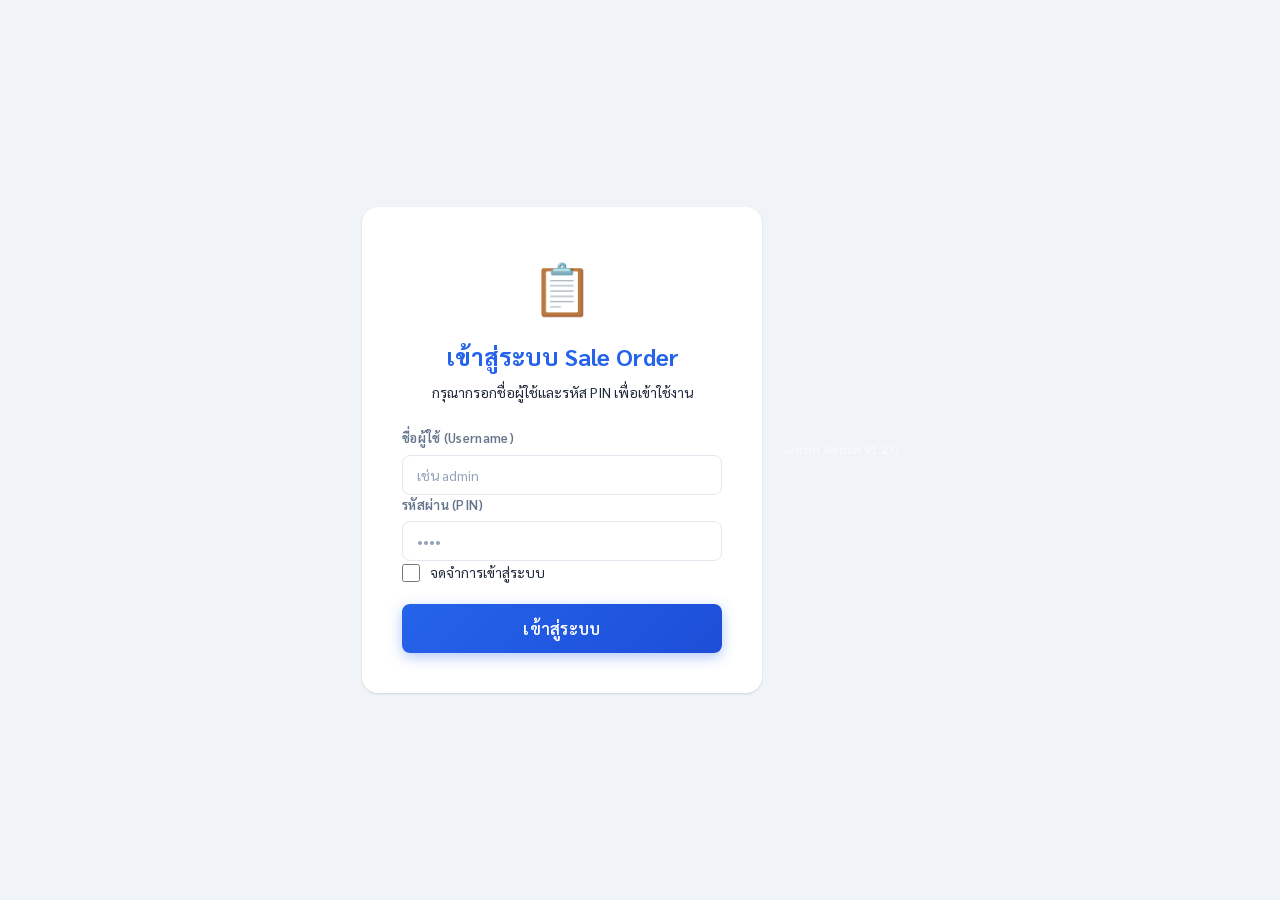
==== history.html @ bbda05db "update new version Signed-off-by: ntu6008111004 <69392918+ntu6008111004@users.noreply.github.com>" ====
<!DOCTYPE html>
<html lang="th">
<head>
  <meta charset="UTF-8">
  <meta name="viewport" content="width=device-width, initial-scale=1">
  <title>ระบบออกใบสั่งขาย - ประวัติการขาย</title>
  <link rel="stylesheet" href="./css/style.css">
  <style>
    .nav-bar { display:flex; gap:8px; padding:12px 24px; background:#f1f5f9; border-bottom:1px solid #e2e8f0; flex-wrap:wrap; }
    .nav-bar a { padding:8px 16px; border-radius:8px; text-decoration:none; font-weight:600; font-size:13px; color:#64748b; transition:all .2s; cursor:pointer; }
    .nav-bar a:hover { background:#dbeafe; color:#2563eb; }
    .nav-bar a.active { background:#2563eb; color:#fff; }
    
    .data-table { width:100%; border-collapse:separate; border-spacing:0; font-size:13px; }
    .data-table thead th { background:linear-gradient(135deg,#2563eb,#1d4ed8); color:#fff; padding:12px; text-align:left; font-weight:600; font-size:12px; position:sticky; top:0; }
    .data-table thead th:first-child { border-radius:8px 0 0 0; }
    .data-table thead th:last-child { border-radius:0 8px 0 0; }
    .data-table tbody td { padding:10px 12px; border-bottom:1px solid #e2e8f0; vertical-align:middle; }
    .data-table tbody tr:hover { background:#f8fafc; }
    
    .btn-print { padding:6px 12px; border:1.5px solid #10b981; background:#ecfdf5; color:#10b981; border-radius:6px; cursor:pointer; font-size:12px; font-weight:600; transition:all .2s; font-family:'Sarabun',sans-serif; }
    .btn-print:hover { background:#10b981; color:#fff; }
    
    .search-box { margin-bottom: 20px; position: relative; }
    .search-box input { width: 100%; padding: 12px 16px; border: 2px solid #e2e8f0; border-radius: 12px; font-size: 14px; outline: none; transition: all .2s; }
    .search-box input:focus { border-color: #3b82f6; box-shadow: 0 0 0 4px rgba(59,130,246,0.1); }

    .status-badge { padding: 4px 8px; border-radius: 6px; font-size: 11px; font-weight: 700; text-transform: uppercase; }
    .status-pending { background: #fef08a; color: #854d0e; }
    .status-approved { background: #dcfce7; color: #15803d; }
    .status-rejected { background: #fee2e2; color: #b91c1c; }

    /* Modal styles */
    .modal-backdrop { display: none; position: fixed; top: 0; left: 0; right: 0; bottom: 0; background: rgba(0,0,0,0.5); z-index: 9999; justify-content: center; align-items: center; padding: 20px; }
    .modal-backdrop.show { display: flex; }
    .modal-custom { background: white; border-radius: 12px; width: 100%; max-width: 900px; height: 90vh; display: flex; flex-direction: column; overflow: hidden; box-shadow: 0 10px 30px rgba(0,0,0,0.2); }
    .modal-header { padding: 16px 24px; border-bottom: 1px solid #e2e8f0; display: flex; justify-content: space-between; align-items: center; background: #f8fafc; }
    .modal-title { font-size: 16px; font-weight: 700; color: #1e293b; }
    .btn-close { background: none; border: none; font-size: 20px; cursor: pointer; color: #64748b; }
    .modal-body { flex: 1; padding: 0; overflow: hidden; }
    .modal-body iframe { width: 100%; height: 100%; border: none; }
    .modal-footer { padding: 16px 24px; border-top: 1px solid #e2e8f0; display: flex; justify-content: flex-end; gap: 12px; background: #f8fafc; }
    
    .btn-approve { background: linear-gradient(135deg, #10b981, #059669); color: white; border: none; padding: 10px 20px; border-radius: 8px; font-weight: 600; cursor: pointer; font-family: 'Sarabun', sans-serif;}
    .btn-reject { background: linear-gradient(135deg, #ef4444, #dc2626); color: white; border: none; padding: 10px 20px; border-radius: 8px; font-weight: 600; cursor: pointer; font-family: 'Sarabun', sans-serif;}
    .btn-primary { background: linear-gradient(135deg, #3b82f6, #2563eb); color: white; border: none; padding: 10px 20px; border-radius: 8px; font-weight: 600; cursor: pointer; font-family: 'Sarabun', sans-serif;}

    @media (max-width:768px) {
      .data-table { font-size:12px; }
      .data-table thead th, .data-table tbody td { padding:8px 6px; }
      .table-wrapper { overflow-x:auto; margin:0 -16px; padding:0 16px; }
    }
  </style>
</head>
<body>

<div class="loading-overlay" id="loadingOverlay">
  <div class="loading-box">
    <div class="loading-dots"><div class="dot"></div><div class="dot"></div><div class="dot"></div><div class="dot"></div></div>
    <div class="loading-text" id="loadingText">กำลังโหลดข้อมูล...</div>
  </div>
</div>

<!-- Confirm Action Modal (Modern) -->
<div class="modal-backdrop" id="confirmModal">
  <div class="modal-custom" style="max-width: 400px; height: auto; text-align: center; border-radius: 20px; padding: 30px; margin: auto;">
    <div style="font-size: 60px; margin-bottom: 20px;" id="confirmIcon">❓</div>
    <h3 id="confirmTitle" style="color:var(--text); font-size:20px; margin-bottom: 12px; font-weight: 700;">ยืนยันการทำรายการ</h3>
    <p id="confirmMsg" style="color:var(--text-light); margin-bottom: 24px; line-height: 1.6; font-size: 15px;"></p>
    <div style="display: flex; gap: 12px; width: 100%;">
      <button class="btn-reject" id="confirmBtnNo" style="flex: 1; padding: 12px; border-radius: 12px; margin: 0;">ยกเลิก</button>
      <button class="btn-approve" id="confirmBtnYes" style="flex: 1; padding: 12px; border-radius: 12px; margin: 0;">ตกลง</button>
    </div>
  </div>
</div>

<div class="modal-backdrop" id="previewModal" onclick="if(event.target===this) closePreview()">
  <div class="modal-custom">
    <div class="modal-header">
      <div class="modal-title" id="previewTitle">ตรวจสอบใบสั่งขาย</div>
      <button class="btn-close" onclick="closePreview()">✕</button>
    </div>
    <div class="modal-body" style="position: relative;">
      <div id="previewLoader" style="position: absolute; top: 0; left: 0; right: 0; bottom: 0; background: rgba(255,255,255,0.8); display: flex; flex-direction: column; align-items: center; justify-content: center; z-index: 10;">
        <div class="loading-dots" style="margin-bottom: 10px;"><div class="dot" style="background:var(--primary)"></div><div class="dot" style="background:var(--primary)"></div><div class="dot" style="background:var(--primary)"></div></div>
        <div style="color: var(--primary); font-weight: 600; font-size: 14px;">กำลังโหลดข้อมูลเอกสาร...</div>
      </div>
      <iframe id="previewFrame" src="" onload="document.getElementById('previewLoader').style.display='none'"></iframe>
    </div>
    <div class="modal-footer" id="previewFooter">
      <!-- dynamic buttons -->
    </div>
  </div>
</div>

<header class="app-header">
  <div class="logo">📑</div>
  <div>
    <h1>ประวัติการขาย (SO History)</h1>
    <p>ดูประวัติ ค้นหา และพิมพ์ใบสั่งขายย้อนหลัง</p>
  </div>
</header>

<nav class="nav-bar">
  <a onclick="goPage('index')">📋 สร้าง Sale Order</a>
  <a class="active">📑 ประวัติการขาย</a>
  <a onclick="goPage('salesperson')">👥 พนักงานขาย</a>
  <a onclick="goPage('product')">📦 สินค้า</a>
</nav>

<div class="container">
  <div class="card">
    <div class="card-header">
      <div class="icon green">🔍</div>
      <h2>รายการใบสั่งขายทั้งหมด</h2>
    </div>
    <div class="card-body">
      <div class="search-box">
        <input type="text" id="searchInput" placeholder="ค้นหาด้วยเลขที่ SO หรือ ชื่อลูกค้า..." oninput="filterOrders()">
      </div>

      <div class="table-wrapper">
        <table class="data-table">
          <thead>
            <tr>
              <th>วันที่</th>
              <th>เลขที่ SO</th>
              <th>ชื่อลูกค้า</th>
              <th>พนักงานขาย</th>
              <th style="text-align:right;">ยอดรวมสุทธิ</th>
              <th style="text-align:center;">สถานะ</th>
              <th style="text-align:center;">จัดการ</th>
            </tr>
          </thead>
          <tbody id="orderTableBody">
            <!-- Dynamic -->
          </tbody>
        </table>
      </div>

      <div id="pagination" class="pagination"></div>
    </div>
  </div>
</div>

<!-- Preview Modal -->
<div class="modal-backdrop" id="previewModal">
  <!-- existing modal content remains exactly where it is further down, assuming it's below. Ah wait, let's just add the Proof Modal here -->
</div>

<!-- Proof View Modal -->
<div class="modal-backdrop" id="proofModal" onclick="if(event.target===this) closeProof()">
  <div class="modal preview-modal" style="max-width: 600px;">
    <div class="modal-header">
      <h3 id="proofTitle" style="color:var(--text); font-size:18px;">หลักฐานการโอนเงิน (สลิป)</h3>
      <button class="btn-close-modal" onclick="closeProof()">✕</button>
    </div>
    <div class="modal-body" style="text-align: center; padding: 20px; overflow-y: auto; max-height: 70vh;">
      <img id="proofImage" src="" alt="Deposit Proof" style="max-width: 100%; max-height: 65vh; object-fit: contain; border-radius: 8px; box-shadow: 0 4px 12px rgba(0,0,0,0.1);">
    </div>
    </div>
  </div>
</div>
<script src="./js/api.js"></script>
<script>
  let allOrders = [];
  let currentPage = 1;
  const itemsPerPage = 10;
  document.addEventListener('DOMContentLoaded', () => {
    Auth.checkAuth();
    loadOrders();
    
    window.addEventListener('so_orders_updated', (e) => {
       const newOrders = e.detail || [];
       if (JSON.stringify(newOrders) !== JSON.stringify(allOrders)) {
          allOrders = newOrders;
          renderTable();
       }
    });
  });
  function formatDate(val) {
    if (!val) return '-';
    if (typeof val === 'string' && val.indexOf('T') !== -1 && val.indexOf('Z') !== -1) {
      try {
        const d = new Date(val);
        const dd = ("0" + d.getDate()).slice(-2);
        const mm = ("0" + (d.getMonth() + 1)).slice(-2);
        const fullYear = d.getFullYear();
        const beYear = fullYear < 2400 ? fullYear + 543 : fullYear;
        return `${dd}/${mm}/${beYear}`;
      } catch(e) { return val; }
    }
    return val;
  }

  async function loadOrders() {
    showLoading();
    try {
      const result = await API.getSaleOrders();
      if (result.success) {
        allOrders = result.data || [];
        renderTable();
        
        // Menu visibility is now handled globally in Auth.checkAuth()
      }
    } catch (e) {
      console.error(e);
    } finally {
      hideLoading();
    }
  }

  function renderTable() {
    const input = document.getElementById('searchInput').value.toLowerCase();
    const filtered = allOrders.filter(o => 
      o.SO_Number.toLowerCase().includes(input) || 
      (o.Customer_Name || '').toLowerCase().includes(input)
    );

    const totalPages = Math.ceil(filtered.length / itemsPerPage);
    const start = (currentPage - 1) * itemsPerPage;
    const end = start + itemsPerPage;
    const paginated = filtered.slice(start, end);

    const tbody = document.getElementById('orderTableBody');
    tbody.innerHTML = '';

    if (paginated.length === 0) {
      tbody.innerHTML = '<tr><td colspan="7" style="text-align:center; padding:40px; color:#64748b;">ไม่พบข้อมูลการขาย</td></tr>';
      return;
    }

    const currentUser = Auth.getCurrentUser();
    const isManager = currentUser && currentUser.role === 'Manager';
    const isAdmin = currentUser && currentUser.role === 'Admin';

    paginated.forEach(o => {
      const status = o.Status || 'Pending';
      let statusClass = 'status-pending';
      let statusText = 'รออนุมัติ';
      
      if(status === 'Approved') { statusClass = 'status-approved'; statusText = 'อนุมัติแล้ว'; }
      else if(status === 'Rejected') { statusClass = 'status-rejected'; statusText = 'ไม่อนุมัติ'; }

      let actionBtn = '';
      if (status === 'Approved') {
         actionBtn = `<button class="btn-print" onclick="printOrder('${o.SO_Number}')">🖨️ พิมพ์</button>`;
      } else {
         // Show preview for Pending / Rejected
         actionBtn = `<button class="btn-primary" onclick="openPreview('${o.SO_Number}')" style="padding:6px 12px; font-size:12px; background-color: ${status === 'Rejected' ? '#ef4444' : '#0284c7'};">🔍 ดูข้อมูล</button>`;
      }

      let proofBtn = '';
      if (o.Deposit_Proof_Base64) {
         proofBtn = `<button class="btn-secondary" onclick="viewProof('${o.SO_Number}', '${o.Deposit_Proof_Base64}')" style="padding:6px 12px; font-size:12px; margin-top:4px;">🖼️ ดูหลักฐาน</button>`;
      }

      const tr = document.createElement('tr');
      tr.innerHTML = `
        <td>${formatDate(o.SO_Date)}</td>
        <td style="font-weight:700; color:#2563eb;">${o.SO_Number}</td>
        <td>${o.Customer_Name || '-'}</td>
        <td>${o.Sales_Name || o.Sales_ID || '-'}</td>
        <td style="text-align:right; font-weight:700;">${parseFloat(o.Grand_Total || 0).toLocaleString(undefined, {minimumFractionDigits: 2, maximumFractionDigits: 2})}</td>
        <td style="text-align:center;"><span class="status-badge ${statusClass}">${statusText}</span></td>
        <td style="text-align:center; display: flex; flex-direction: column; gap: 4px; align-items: center;">
          ${actionBtn}
          ${proofBtn}
        </td>
      `;
      tbody.appendChild(tr);
    });

    renderPagination(totalPages);
  }

  function renderPagination(totalPages) {
    const container = document.getElementById('pagination');
    container.innerHTML = '';
    if (totalPages <= 1) return;

    for (let i = 1; i <= totalPages; i++) {
        const btn = document.createElement('button');
        btn.textContent = i;
        btn.className = i === currentPage ? 'active' : '';
        btn.onclick = () => { currentPage = i; renderTable(); };
        container.appendChild(btn);
    }
  }

  function filterOrders() {
    currentPage = 1;
    renderTable();
  }

  function printOrder(so) {
    if(typeof fetchAPI !== "undefined") {
      fetchAPI("logAction", { actionName: "พิมพ์เอกสารย้อนหลัง", details: "เลขที่ SO: " + so }).catch(e=>console.log(e));
    }
    window.open('print-template.html?so=' + so, '_blank');
  }

  // --- Manager Preview & Approval Logic ---
  let currentPreviewSO = null;
  
  function openPreview(so) {
    currentPreviewSO = so;
    const order = allOrders.find(o => o.SO_Number === so);
    if (!order) return;
    
    document.getElementById('previewTitle').textContent = `ตรวจสอบใบสั่งขาย: ${so}`;
    
    // Pass a parameter to hide action buttons inside the iframe if not approved
    const status = order.Status || 'Pending';
    const iframeUrl = `print-template.html?so=${so}${status !== 'Approved' ? '&hide_actions=true' : ''}`;
    
    // Show loader and set iframe url
    document.getElementById('previewLoader').style.display = 'flex';
    document.getElementById('previewFrame').src = iframeUrl;
    
    const footer = document.getElementById('previewFooter');
    footer.innerHTML = '';
    
    const currentUser = Auth.getCurrentUser();
    const isAdmin = currentUser && currentUser.role === 'Admin';
    const isManager = currentUser && currentUser.role === 'Manager';
    
    if ((isAdmin || isManager) && status === 'Pending') {
      footer.innerHTML = `
        <button class="btn-reject" onclick="updateOrderStatus('${so}', 'Rejected')">❌ ไม่อนุมัติ</button>
        <button class="btn-approve" onclick="updateOrderStatus('${so}', 'Approved')">✅ อนุมัติ</button>
      `;
    } else {
      footer.innerHTML = `<button class="btn-print" onclick="closePreview()" style="font-size:14px; padding:8px 16px;">ปิดหน้าต่าง</button>`;
    }
    
    document.getElementById('previewModal').classList.add('show');
  }
  
  function closePreview() {
    document.getElementById('previewModal').classList.remove('show');
    document.getElementById('previewFrame').src = '';
    currentPreviewSO = null;
  }
  
  function viewProof(so, base64Data) {
    document.getElementById('proofTitle').textContent = `หลักฐานการโอนเงิน - ${so}`;
    document.getElementById('proofImage').src = base64Data;
    document.getElementById('proofModal').classList.add('show');
  }

  function closeProof() {
    document.getElementById('proofModal').classList.remove('show');
    document.getElementById('proofImage').src = '';
  }
  
  function showConfirm(title, msg, icon, onConfirm) {
    const modal = document.getElementById('confirmModal');
    document.getElementById('confirmTitle').textContent = title;
    document.getElementById('confirmMsg').textContent = msg;
    document.getElementById('confirmIcon').textContent = icon || '❓';
    
    const btnYes = document.getElementById('confirmBtnYes');
    const btnNo = document.getElementById('confirmBtnNo');
    
    const cleanup = () => {
      modal.classList.remove('show');
    };
    
    btnYes.onclick = () => { cleanup(); onConfirm(); };
    btnNo.onclick = cleanup;
    
    modal.classList.add('show');
  }

  async function updateOrderStatus(so, newStatus) {
    const actionText = newStatus === 'Approved' ? 'อนุมัติ' : 'ไม่อนุมัติ';
    const icon = newStatus === 'Approved' ? '✅' : '❌';
    
    // 1. Close preview first as requested
    closePreview();

    // 2. Delay slightly to let the first modal fade out (optional but cleaner)
    setTimeout(() => {
      showConfirm(
        `ยืนยันการ${actionText}`,
        `คุณต้องการ ${actionText} ใบสั่งขาย ${so} ใช่หรือไม่?`,
        icon,
        async () => {
          showLoading(); // Show loading overlay on main page
          try {
            const res = await API.updateSaleOrderStatus(so, newStatus);
            
            if (res.success) {
              const ord = allOrders.find(o => o.SO_Number === so);
              if (ord) ord.Status = newStatus;
              
              renderTable();
              // Show success notification
              Auth.showNotification('สำเร็จ', `ทำรายการ ${actionText} ใบสั่งขาย ${so} เรียบร้อยแล้ว`, '🎉');
            } else {
              Auth.showNotification('เกิดข้อผิดพลาด', res.message || res.error, '❌');
            }
          } catch(e) {
            console.error(e);
            alert('เกิดข้อผิดพลาดในการเชื่อมต่อเครือข่าย');
          } finally {
            hideLoading();
          }
        }
      );
    }, 100);
  }

  function goPage(page) {
    if (page === 'index') window.location.href = 'index.html';
    if (page === 'salesperson') window.location.href = 'master-salesperson.html';
    if (page === 'product') window.location.href = 'master-product.html';
  }

  function showLoading() { document.getElementById('loadingOverlay').classList.add('show'); }
  function hideLoading() { document.getElementById('loadingOverlay').classList.remove('show'); }

</script>
<script src="./js/auth.js"></script>
<footer style="text-align:center; padding: 20px; color: var(--text-muted); font-size: 12px;">
  System Version V1.2.0
</footer>
</body>
</html>
---- css/style.css ----
/* ─── Google Fonts ───────────────────────────── */
@import url("https://fonts.googleapis.com/css2?family=Sarabun:wght@300;400;500;600;700&display=swap");

/* ─── CSS Variables ──────────────────────────── */
:root {
  --primary: #2563eb;
  --primary-light: #3b82f6;
  --primary-dark: #1d4ed8;
  --accent: #f59e0b;
  --success: #10b981;
  --danger: #ef4444;
  --bg: #f0f4f8;
  --surface: #ffffff;
  --surface-hover: #f8fafc;
  --text: #1e293b;
  --text-secondary: #64748b;
  --text-muted: #94a3b8;
  --border: #e2e8f0;
  --border-focus: #93c5fd;
  --shadow: 0 1px 3px rgba(0, 0, 0, 0.08), 0 1px 2px rgba(0, 0, 0, 0.06);
  --shadow-md: 0 4px 6px rgba(0, 0, 0, 0.07), 0 2px 4px rgba(0, 0, 0, 0.06);
  --shadow-lg: 0 10px 25px rgba(0, 0, 0, 0.1);
  --radius: 12px;
  --radius-sm: 8px;
  --transition: 0.2s ease;
}

/* ─── Reset & Base ───────────────────────────── */
*,
*::before,
*::after {
  box-sizing: border-box;
  margin: 0;
  padding: 0;
}
body {
  font-family: "Sarabun", sans-serif;
  background: var(--bg);
  color: var(--text);
  line-height: 1.6;
  min-height: 100vh;
}

/* ─── App Header ─────────────────────────────── */
.app-header {
  background: linear-gradient(
    135deg,
    var(--primary) 0%,
    var(--primary-dark) 100%
  );
  color: white;
  padding: 20px 32px;
  display: flex;
  align-items: center;
  gap: 16px;
  box-shadow: var(--shadow-md);
  position: sticky;
  top: 0;
  z-index: 100;
}
.app-header .logo {
  width: 48px;
  height: 48px;
  background: rgba(255, 255, 255, 0.15);
  border-radius: var(--radius-sm);
  display: flex;
  align-items: center;
  justify-content: center;
  font-size: 24px;
}
.app-header h1 {
  font-size: 22px;
  font-weight: 700;
  letter-spacing: -0.5px;
}
.app-header p {
  font-size: 13px;
  opacity: 0.85;
  margin-top: 2px;
}

/* ─── Navigation Bar ─────────────────────────── */
.nav-bar {
  display: flex;
  gap: 8px;
  padding: 12px 24px;
  background: #f1f5f9;
  border-bottom: 1px solid var(--border);
  flex-wrap: wrap;
}
.nav-bar a {
  padding: 8px 16px;
  border-radius: var(--radius-sm);
  text-decoration: none;
  font-weight: 600;
  font-size: 13px;
  color: var(--text-secondary);
  transition: all var(--transition);
  cursor: pointer;
}
.nav-bar a:hover {
  background: #dbeafe;
  color: var(--primary);
}
.nav-bar a.active {
  background: var(--primary);
  color: #fff;
}

/* ─── Container ──────────────────────────────── */
.container {
  max-width: 1100px;
  margin: 24px auto;
  padding: 0 20px;
}

/* ─── Card / Section ─────────────────────────── */
.card {
  background: var(--surface);
  border-radius: var(--radius);
  box-shadow: var(--shadow);
  margin-bottom: 20px;
  overflow: visible; /* Changed from hidden to allow dropdowns to overflow card boundaries */
  transition: box-shadow var(--transition);
}
.card:hover {
  box-shadow: var(--shadow-md);
}
.card-header {
  background: linear-gradient(135deg, #f8fafc 0%, #f1f5f9 100%);
  padding: 16px 24px;
  border-bottom: 1px solid var(--border);
  display: flex;
  align-items: center;
  gap: 10px;
}
.card-header .icon {
  width: 36px;
  height: 36px;
  border-radius: var(--radius-sm);
  display: flex;
  align-items: center;
  justify-content: center;
  font-size: 18px;
  flex-shrink: 0;
}
.card-header .icon.blue {
  background: #dbeafe;
  color: var(--primary);
}
.card-header .icon.green {
  background: #d1fae5;
  color: #059669;
}
.card-header .icon.orange {
  background: #fef3c7;
  color: #d97706;
}
.card-header .icon.purple {
  background: #ede9fe;
  color: #7c3aed;
}
.card-header .icon.red {
  background: #fee2e2;
  color: var(--danger);
}
.card-header h2 {
  font-size: 16px;
  font-weight: 600;
  color: var(--text);
}
.card-body {
  padding: 24px;
}

/* ─── Form Grid ──────────────────────────────── */
.form-grid {
  display: grid;
  grid-template-columns: repeat(auto-fit, minmax(260px, 1fr));
  gap: 16px;
}
.form-grid.col-3 {
  grid-template-columns: repeat(3, 1fr);
}
.form-group {
  display: flex;
  flex-direction: column;
  gap: 6px;
}
.form-group.full-width {
  grid-column: 1 / -1;
}
.form-group label {
  font-size: 13px;
  font-weight: 600;
  color: var(--text-secondary);
  letter-spacing: 0.3px;
}

/* ─── Inputs ─────────────────────────────────── */
input,
select,
textarea {
  font-family: "Sarabun", sans-serif;
  font-size: 14px;
  padding: 10px 14px;
  border: 1.5px solid var(--border);
  border-radius: var(--radius-sm);
  outline: none;
  transition:
    border-color var(--transition),
    box-shadow var(--transition);
  background: var(--surface);
  color: var(--text);
}
input:focus,
select:focus,
textarea:focus {
  border-color: var(--border-focus);
  box-shadow: 0 0 0 3px rgba(59, 130, 246, 0.12);
}
input:disabled,
select:disabled,
textarea:disabled {
  background: #f1f5f9;
  color: #94a3b8;
  cursor: not-allowed;
  border-color: #cbd5e1;
}
input::placeholder,
textarea::placeholder {
  color: var(--text-muted);
}

/* File Input Customization */
input[type="file"] {
  padding: 4px;
  background: #ffffff;
  color: var(--text-secondary);
  font-size: 13px;
  cursor: pointer;
}
input[type="file"]::file-selector-button {
  margin-right: 12px;
  padding: 6px 14px;
  border: none;
  background-color: var(--primary);
  color: white;
  border-radius: var(--radius-sm);
  cursor: pointer;
  transition: all var(--transition);
  font-family: "Sarabun", sans-serif;
  font-weight: 600;
  font-size: 13px;
}
input[type="file"]::file-selector-button:hover {
  background-color: var(--primary-hover);
  box-shadow: 0 2px 4px rgba(59, 130, 246, 0.2);
}

textarea {
  resize: vertical;
  min-height: 60px;
}
select {
  cursor: pointer;
}

/* ─── Date Picker Wrapper ────────────────────── */
.date-input-wrapper {
  display: flex;
  gap: 8px;
  align-items: center;
  position: relative;
}
.date-input-wrapper input[type="text"] {
  flex: 1;
}
.hidden-picker {
  visibility: hidden;
  width: 0;
  height: 0;
  position: absolute;
  padding: 0;
  border: none;
}
.picker-btn {
  background: white;
  border: 1.5px solid var(--border);
  border-radius: var(--radius-sm);
  padding: 8px 12px;
  cursor: pointer;
  transition: all var(--transition);
  font-size: 16px;
  display: flex;
  align-items: center;
  justify-content: center;
}
.picker-btn:hover:not(:disabled) {
  background: var(--surface-hover);
  border-color: var(--primary-light);
  box-shadow: var(--shadow);
}
.picker-btn:active:not(:disabled) {
  transform: scale(0.95);
}
.picker-btn:disabled {
  background: #f1f5f9;
  cursor: not-allowed;
  opacity: 0.6;
}

/* ─── Checkbox Row ───────────────────────────── */
.checkbox-row {
  display: flex;
  align-items: center;
  gap: 8px;
  margin: 12px 0;
}
.checkbox-row input[type="checkbox"] {
  width: 18px;
  height: 18px;
  accent-color: var(--primary);
  cursor: pointer;
}
.checkbox-row label {
  font-size: 14px;
  cursor: pointer;
  color: var(--text-secondary);
}

/* ─── Auto-complete ──────────────────────────── */
.autocomplete-wrapper {
  position: relative;
}
.autocomplete-list {
  position: absolute;
  top: 100%;
  left: 0;
  right: 0;
  background: var(--surface);
  border: 1.5px solid var(--border-focus);
  border-top: none;
  border-radius: 0 0 var(--radius-sm) var(--radius-sm);
  max-height: 220px;
  overflow-y: auto;
  z-index: 999;
  box-shadow: var(--shadow-lg);
  display: none;
}
.autocomplete-list.show {
  display: block;
}
.autocomplete-item {
  padding: 10px 14px;
  cursor: pointer;
  font-size: 13px;
  border-bottom: 1px solid var(--border);
  transition: background var(--transition);
}
.autocomplete-item:last-child {
  border-bottom: none;
}
.autocomplete-item:hover,
.autocomplete-item.active {
  background: #eff6ff;
  color: var(--primary-dark);
}
.autocomplete-item .district {
  font-weight: 600;
}
.autocomplete-item .detail {
  color: var(--text-muted);
  font-size: 12px;
  margin-left: 6px;
}

/* ─── Product Table ──────────────────────────── */
.table-wrapper {
  overflow-x: auto;
  margin: 0 -24px;
  padding: 0 24px;
}
.product-table {
  width: 100%;
  border-collapse: separate;
  border-spacing: 0;
  font-size: 13px;
}
.product-table thead th {
  background: linear-gradient(
    135deg,
    var(--primary) 0%,
    var(--primary-dark) 100%
  );
  color: white;
  padding: 12px 10px;
  font-weight: 600;
  text-align: center;
  white-space: nowrap;
  font-size: 12px;
  letter-spacing: 0.3px;
}
.product-table thead th:first-child {
  border-radius: var(--radius-sm) 0 0 0;
}
.product-table thead th:last-child {
  border-radius: 0 var(--radius-sm) 0 0;
}
.product-table tbody td {
  padding: 8px 6px;
  border-bottom: 1px solid var(--border);
  text-align: center;
  vertical-align: middle;
}
.product-table tbody tr:hover {
  background: var(--surface-hover);
}
.product-table tbody tr:last-child td {
  border-bottom: none;
}
.product-table .td-no {
  width: 40px;
  font-weight: 600;
  color: var(--text-muted);
}
.product-table select,
.product-table input,
.product-table textarea {
  font-family: "Sarabun", sans-serif;
  font-size: 13px;
  padding: 8px 10px;
  border-radius: 6px;
  width: 100%;
  border: 1.5px solid var(--border);
}
.product-table textarea {
  resize: vertical;
  min-height: 40px;
  line-height: 1.4;
}
.product-table .col-code {
  min-width: 140px;
}
.product-table .col-name {
  min-width: 160px;
}
.product-table .col-qty {
  width: 80px;
}
.product-table .col-unit {
  width: 110px;
}
.product-table .col-price {
  width: 100px;
}
.product-table .col-disc {
  width: 90px;
}
.product-table .col-total {
  width: 110px;
}
.product-table .col-remark {
  min-width: 150px;
}
.product-table .col-action {
  width: 44px;
}
.product-table .total-display {
  font-weight: 700;
  color: var(--primary-dark);
  font-size: 14px;
}

/* ─── Button: Add Row ────────────────────────── */
.btn-add-row {
  margin-top: 12px;
  padding: 10px 20px;
  background: linear-gradient(135deg, #dbeafe 0%, #eff6ff 100%);
  color: var(--primary-dark);
  border: 1.5px dashed var(--primary-light);
  border-radius: var(--radius-sm);
  font-family: "Sarabun", sans-serif;
  font-size: 14px;
  font-weight: 600;
  cursor: pointer;
  transition: all var(--transition);
  display: flex;
  align-items: center;
  gap: 6px;
}
.btn-add-row:hover {
  background: linear-gradient(135deg, #bfdbfe 0%, #dbeafe 100%);
  border-color: var(--primary);
}

/* ─── Delete Button ──────────────────────────── */
.btn-delete {
  width: 32px;
  height: 32px;
  border: none;
  background: #fee2e2;
  color: var(--danger);
  border-radius: 6px;
  cursor: pointer;
  font-size: 16px;
  display: flex;
  align-items: center;
  justify-content: center;
  transition: all var(--transition);
}
.btn-delete:hover {
  background: var(--danger);
  color: white;
  transform: scale(1.1);
}

/* ─── Summary Box ────────────────────────────── */
.summary-box {
  display: flex;
  justify-content: flex-end;
  margin-top: 16px;
}
.summary-table {
  min-width: 340px;
  border-collapse: collapse;
}
.summary-table td {
  padding: 10px 16px;
  font-size: 14px;
}
.summary-table .label {
  text-align: right;
  color: var(--text-secondary);
  font-weight: 500;
}
.summary-table .value {
  text-align: right;
  font-weight: 700;
  font-size: 16px;
  min-width: 120px;
}
.summary-table tr.grand-total {
  border-top: 2px solid var(--primary);
}
.summary-table tr.grand-total .value {
  color: var(--primary-dark);
  font-size: 20px;
}

/* ─── Action Buttons ─────────────────────────── */
.action-bar {
  display: flex;
  justify-content: center;
  gap: 16px;
  padding: 24px;
  flex-wrap: wrap;
}
.btn {
  font-family: "Sarabun", sans-serif;
  font-size: 16px;
  font-weight: 600;
  padding: 14px 36px;
  border: none;
  border-radius: var(--radius-sm);
  cursor: pointer;
  display: flex;
  align-items: center;
  gap: 8px;
  transition: all var(--transition);
  letter-spacing: 0.3px;
}
.btn-primary {
  background: linear-gradient(
    135deg,
    var(--primary) 0%,
    var(--primary-dark) 100%
  );
  color: white;
  box-shadow: 0 4px 14px rgba(37, 99, 235, 0.35);
}
.btn-primary:hover {
  transform: translateY(-2px);
  box-shadow: 0 6px 20px rgba(37, 99, 235, 0.45);
}
.btn-primary:active {
  transform: translateY(0);
}
.btn-secondary {
  background: var(--surface);
  color: var(--text-secondary);
  border: 1.5px solid var(--border);
}
.btn-secondary:hover {
  background: var(--surface-hover);
  border-color: var(--text-muted);
}
.btn-success {
  background: linear-gradient(135deg, var(--success) 0%, #059669 100%);
  color: white;
  box-shadow: 0 4px 14px rgba(16, 185, 129, 0.35);
}
.btn-success:hover {
  transform: translateY(-2px);
  box-shadow: 0 6px 20px rgba(16, 185, 129, 0.45);
}

/* ═══════════════════════════════════════════════
   ANIMATED LOADING OVERLAY (น่ารักๆ)
   ═══════════════════════════════════════════════ */
.loading-overlay {
  position: fixed;
  inset: 0;
  background: rgba(15, 23, 42, 0.45);
  backdrop-filter: blur(6px);
  display: none;
  align-items: center;
  justify-content: center;
  z-index: 10000;
  flex-direction: column;
  gap: 20px;
}
.loading-overlay.show {
  display: flex;
}

.loading-box {
  background: white;
  border-radius: 20px;
  padding: 40px 50px;
  text-align: center;
  box-shadow: 0 20px 60px rgba(0, 0, 0, 0.15);
  animation: loadingPop 0.4s cubic-bezier(0.34, 1.56, 0.64, 1);
}

/* Cute bouncing dots */
.loading-dots {
  display: flex;
  gap: 8px;
  justify-content: center;
  margin-bottom: 16px;
}
.loading-dots .dot {
  width: 14px;
  height: 14px;
  border-radius: 50%;
  animation: dotBounce 1.2s ease-in-out infinite;
}
.loading-dots .dot:nth-child(1) {
  background: #3b82f6;
  animation-delay: 0s;
}
.loading-dots .dot:nth-child(2) {
  background: #f59e0b;
  animation-delay: 0.15s;
}
.loading-dots .dot:nth-child(3) {
  background: #10b981;
  animation-delay: 0.3s;
}
.loading-dots .dot:nth-child(4) {
  background: #ef4444;
  animation-delay: 0.45s;
}

@keyframes dotBounce {
  0%,
  80%,
  100% {
    transform: translateY(0) scale(1);
  }
  40% {
    transform: translateY(-18px) scale(1.15);
  }
}
@keyframes loadingPop {
  from {
    transform: scale(0.7);
    opacity: 0;
  }
  to {
    transform: scale(1);
    opacity: 1;
  }
}

.loading-text {
  font-size: 16px;
  font-weight: 600;
  color: var(--text);
}
.loading-subtext {
  font-size: 13px;
  color: var(--text-muted);
  margin-top: 4px;
}

/* ═══════════════════════════════════════════════
   ANIMATED MODAL (Confirm / Success / Error)
   ═══════════════════════════════════════════════ */
.modal-backdrop {
  position: fixed;
  inset: 0;
  background: rgba(15, 23, 42, 0.6);
  backdrop-filter: blur(8px);
  -webkit-backdrop-filter: blur(8px);
  display: none;
  align-items: center;
  justify-content: center;
  z-index: 10001;
  transition: all 0.3s ease;
}
.modal-backdrop.show {
  display: flex;
}

.modal {
  background: var(--surface);
  border-radius: 24px;
  padding: 40px 32px;
  text-align: center;
  box-shadow: 0 25px 50px -12px rgba(0, 0, 0, 0.25);
  max-width: 440px;
  width: 90%;
  border: 1px solid rgba(255, 255, 255, 0.2);
  animation: modalBounce 0.5s cubic-bezier(0.16, 1, 0.3, 1);
}
@keyframes modalBounce {
  from {
    transform: scale(0.6) translateY(30px);
    opacity: 0;
  }
  to {
    transform: scale(1) translateY(0);
    opacity: 1;
  }
}

/* Animated icon circle */
.modal-icon {
  width: 80px;
  height: 80px;
  border-radius: 50%;
  display: flex;
  align-items: center;
  justify-content: center;
  font-size: 40px;
  margin: 0 auto 20px;
  animation: iconPop 0.6s cubic-bezier(0.34, 1.56, 0.64, 1) 0.2s both;
}
@keyframes iconPop {
  from {
    transform: scale(0) rotate(-20deg);
  }
  to {
    transform: scale(1) rotate(0);
  }
}
.modal-icon.success {
  background: linear-gradient(135deg, #d1fae5, #a7f3d0);
}
.modal-icon.confirm {
  background: linear-gradient(135deg, #dbeafe, #bfdbfe);
}
.modal-icon.error {
  background: linear-gradient(135deg, #fee2e2, #fecaca);
}
.modal-icon.warning {
  background: linear-gradient(135deg, #fef3c7, #fde68a);
}

.modal h3 {
  font-size: 20px;
  margin-bottom: 8px;
  color: var(--text);
  animation: fadeUp 0.4s ease 0.3s both;
}
.modal .modal-desc {
  color: var(--text-secondary);
  font-size: 14px;
  line-height: 1.7;
  animation: fadeUp 0.4s ease 0.4s both;
}
.modal .so-number-display {
  font-size: 28px;
  font-weight: 700;
  color: var(--primary);
  margin: 12px 0;
  letter-spacing: 1px;
  animation: fadeUp 0.4s ease 0.35s both;
}
@keyframes fadeUp {
  from {
    transform: translateY(10px);
    opacity: 0;
  }
  to {
    transform: translateY(0);
    opacity: 1;
  }
}

.modal-actions {
  display: flex;
  gap: 12px;
  justify-content: center;
  margin-top: 24px;
  flex-wrap: wrap;
  animation: fadeUp 0.4s ease 0.5s both;
}
.modal-actions .btn {
  font-size: 14px;
  padding: 10px 24px;
}

/* Confirm modal specific */
.btn-confirm-yes {
  background: linear-gradient(135deg, #3b82f6 0%, #2563eb 100%);
  color: white;
  border: none;
  outline: none;
  font-family: "Sarabun", sans-serif;
  font-size: 15px;
  font-weight: 600;
  padding: 14px 32px;
  border-radius: 14px;
  cursor: pointer;
  transition: all 0.2s ease;
  box-shadow: 0 4px 6px -1px rgba(37, 99, 235, 0.2);
}
.btn-confirm-yes:hover {
  transform: translateY(-2px);
  box-shadow: 0 10px 15px -3px rgba(37, 99, 235, 0.3);
  filter: brightness(1.1);
}
.btn-confirm-yes:active {
  transform: translateY(0);
}
.btn-confirm-no {
  background: white;
  color: #64748b;
  border: 1.5px solid #e2e8f0;
  outline: none;
  font-family: "Sarabun", sans-serif;
  font-size: 15px;
  font-weight: 600;
  padding: 14px 32px;
  border-radius: 14px;
  cursor: pointer;
  transition: all 0.2s ease;
}
.btn-confirm-no:hover {
  background: #f8fafc;
  border-color: #cbd5e1;
  color: #1e293b;
}

/* ─── Toast Notification ─────────────────────── */
.toast-container {
  position: fixed;
  top: 24px;
  right: 24px;
  z-index: 9999;
  display: flex;
  flex-direction: column;
  gap: 12px;
}
.toast {
  padding: 16px 24px;
  border-radius: var(--radius-sm);
  color: white;
  font-weight: 600;
  font-size: 14px;
  box-shadow: var(--shadow-lg);
  display: flex;
  align-items: center;
  gap: 10px;
  animation: toastSlide 0.4s cubic-bezier(0.34, 1.56, 0.64, 1);
  min-width: 280px;
}
.toast.success {
  background: linear-gradient(135deg, #10b981 0%, #059669 100%);
}
.toast.error {
  background: linear-gradient(135deg, #ef4444 0%, #dc2626 100%);
}
.toast.info {
  background: linear-gradient(
    135deg,
    var(--primary) 0%,
    var(--primary-dark) 100%
  );
}
@keyframes toastSlide {
  from {
    transform: translateX(120%);
    opacity: 0;
  }
  to {
    transform: translateX(0);
    opacity: 1;
  }
}

/* ─── Responsive ─────────────────────────────── */
/* Tablet */
@media (max-width: 992px) {
  .form-grid {
    grid-template-columns: repeat(2, 1fr);
  }
  .form-grid.col-3 {
    grid-template-columns: repeat(2, 1fr);
  }
}
/* Mobile */
@media (max-width: 768px) {
  .app-header {
    padding: 14px 16px;
  }
  .app-header .logo {
    width: 40px;
    height: 40px;
    font-size: 20px;
  }
  .app-header h1 {
    font-size: 16px;
  }
  .app-header p {
    font-size: 11px;
  }
  .container {
    padding: 0 10px;
    margin: 12px auto;
  }
  .card {
    border-radius: 10px;
    margin-bottom: 14px;
  }
  .card-header {
    padding: 12px 16px;
  }
  .card-header h2 {
    font-size: 14px;
  }
  .card-body {
    padding: 14px;
  }
  .form-grid {
    grid-template-columns: 1fr;
    gap: 12px;
  }
  .form-grid.col-3 {
    grid-template-columns: 1fr;
  }
  input,
  select,
  textarea {
    font-size: 16px;
    padding: 10px 12px;
  }
  /* Product table: horizontal scroll */
  .table-wrapper {
    margin: 0 -14px;
    padding: 0 14px;
  }
  .product-table {
    min-width: 1000px;
  }
  .product-table select,
  .product-table input {
    font-size: 13px;
    padding: 7px 8px;
  }
  /* Autocomplete full width */
  .autocomplete-list {
    max-height: 180px;
  }
  .autocomplete-item {
    padding: 10px 12px;
    font-size: 13px;
  }
  /* Summary */
  .summary-box {
    justify-content: stretch;
  }
  .summary-table {
    min-width: 100%;
    width: 100%;
  }
  .summary-table .value {
    font-size: 15px;
  }
  .summary-table tr.grand-total .value {
    font-size: 18px;
  }
  /* Actions */
  .action-bar {
    padding: 14px;
    flex-direction: column;
    gap: 10px;
  }
  .btn {
    padding: 12px 20px;
    font-size: 14px;
    width: 100%;
    justify-content: center;
  }
  /* Modal */
  .modal {
    padding: 24px 18px;
    max-width: 340px;
  }
  .modal h3 {
    font-size: 17px;
  }
  .modal .modal-desc {
    font-size: 13px;
  }
  .modal .so-number-display {
    font-size: 22px;
  }
  .modal-actions {
    flex-direction: column;
    gap: 8px;
  }
  .modal-actions .btn {
    width: 100%;
    justify-content: center;
  }
  .btn-confirm-yes,
  .btn-confirm-no {
    width: 100%;
    text-align: center;
  }
  /* Loading */
  .loading-box {
    padding: 28px 24px;
    border-radius: 16px;
  }
  /* Toast */
  .toast-container {
    top: 12px;
    right: 12px;
    left: 12px;
  }
  .toast {
    min-width: auto;
    font-size: 13px;
    padding: 12px 16px;
  }
  /* Searchable dropdown */
  .search-select-list {
    max-height: 160px;
  }
}

/* ─── Number Input: Hide Spinners ────────────── */
input[type="number"]::-webkit-outer-spin-button,
input[type="number"]::-webkit-inner-spin-button {
  -webkit-appearance: none;
  margin: 0;
}
input[type="number"] {
  appearance: textfield;
  -moz-appearance: textfield;
}

/* ─── Autocomplete / Searchable Dropdown ──────── */
.autocomplete-wrapper,
.search-select-wrapper {
  position: relative;
}
.autocomplete-list,
.search-select-list {
  position: absolute;
  top: 100%;
  left: 0;
  right: 0;
  background: #fff;
  border: 1.5px solid #93c5fd;
  border-top: none;
  border-radius: 0 0 8px 8px;
  max-height: 200px;
  overflow-y: auto;
  z-index: 1000;
  box-shadow: 0 10px 25px rgba(0, 0, 0, 0.1);
  display: none;
}
.autocomplete-list.show,
.search-select-list.show {
  display: block;
}
.autocomplete-item,
.search-select-item {
  padding: 10px 14px;
  cursor: pointer;
  font-size: 13.5px;
  border-bottom: 1px solid #f1f5f9;
  transition: background 0.15s;
  display: flex;
  flex-direction: column;
  gap: 2px;
}
.autocomplete-item:last-child,
.search-select-item:last-child {
  border-bottom: none;
}
.autocomplete-item:hover,
.search-select-item:hover {
  background: #eff6ff;
}
.autocomplete-item .district,
.search-select-item .code {
  font-weight: 700;
  color: var(--primary);
}
.autocomplete-item .detail,
.search-select-item .name {
  color: #64748b;
  font-size: 12px;
}

/* ─── Pagination Component ────────────────────── */
.pagination-container {
  display: flex;
  justify-content: center;
  align-items: center;
  padding: 16px;
  gap: 8px;
  border-top: 1px solid var(--border);
  background: var(--surface);
}
.pagination-btn {
  padding: 6px 12px;
  border: 1px solid var(--border);
  background: var(--surface);
  color: var(--text-secondary);
  border-radius: 6px;
  cursor: pointer;
  font-size: 13px;
  font-weight: 600;
  transition: all var(--transition);
  min-width: 36px;
  text-align: center;
}
.pagination-btn:hover:not(:disabled) {
  background: #f1f5f9;
  color: var(--primary);
  border-color: var(--primary-light);
}
.pagination-btn.active {
  background: var(--primary);
  color: white;
  border-color: var(--primary);
}
.pagination-btn:disabled {
  opacity: 0.5;
  cursor: not-allowed;
  background: #f8fafc;
}
.pagination-info {
  font-size: 13px;
  color: var(--text-secondary);
  margin: 0 12px;
}
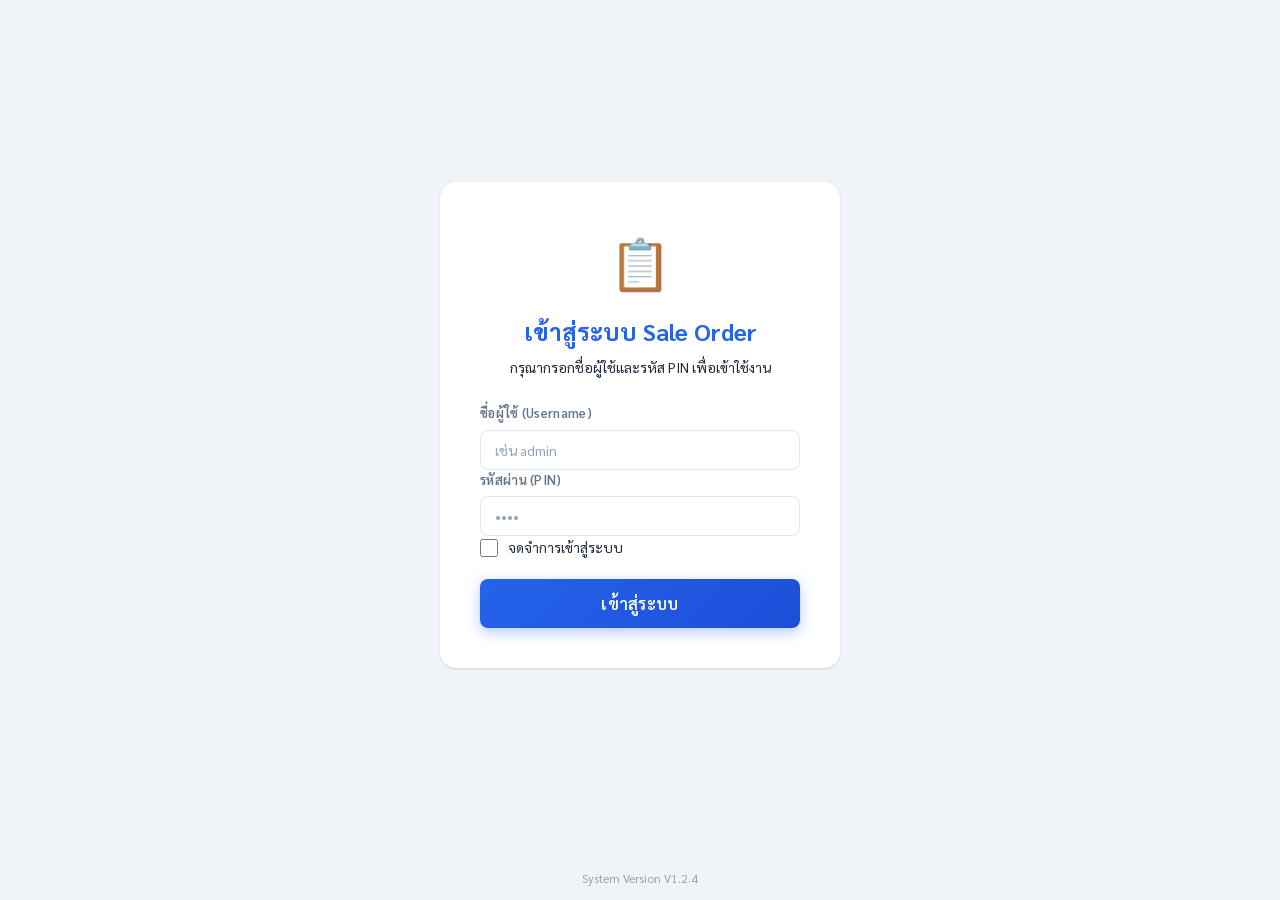
==== commit 9e353cc2: "update version Signed-off-by: ntu6008111004 <69392918+ntu6008111004@users.noreply.github.com>" ====
--- a/history.html
+++ b/history.html
@@ -423,8 +423,8 @@
 
 </script>
 <script src="./js/auth.js"></script>
-<footer style="text-align:center; padding: 20px; color: var(--text-muted); font-size: 12px;">
-  System Version V1.2.0
+<footer class="system-footer">
+  System Version V1.2.4
 </footer>
 </body>
 </html>
--- a/css/style.css
+++ b/css/style.css
@@ -39,6 +39,7 @@
   color: var(--text);
   line-height: 1.6;
   min-height: 100vh;
+  padding-bottom: 50px; /* Add space for the fixed footer */
 }
 
 /* ─── App Header ─────────────────────────────── */
@@ -1163,3 +1164,59 @@
   color: var(--text-secondary);
   margin: 0 12px;
 }
+
+/* Role Badges */
+.role-badge {
+  padding: 4px 12px;
+  border-radius: 20px;
+  font-size: 11px;
+  font-weight: 700;
+  display: inline-block;
+  text-transform: uppercase;
+  letter-spacing: 0.5px;
+}
+.role-badge.role-superadmin {
+  background: linear-gradient(135deg, #4f46e5, #7c3aed);
+  color: #ffffff;
+  box-shadow: 0 2px 4px rgba(124, 58, 237, 0.2);
+}
+.role-badge.role-admin {
+  background: linear-gradient(135deg, #1e293b, #334155);
+  color: #ffffff;
+}
+.role-badge.role-manager {
+  background: #dcfce7;
+  color: #166534;
+}
+.role-badge.role-accounting {
+  background: #fef3c7;
+  color: #92400e;
+}
+.role-badge.role-user {
+  background: #f1f5f9;
+  color: #475569;
+}
+
+/* ─── System Footer ──────────────────────────── */
+.system-footer {
+  position: fixed;
+  bottom: 0;
+  left: 0;
+  right: 0;
+  text-align: center;
+  padding: 12px;
+  background: rgba(240, 244, 248, 0.9);
+  backdrop-filter: blur(8px);
+  -webkit-backdrop-filter: blur(8px);
+  color: var(--text-muted);
+  font-size: 12px;
+  z-index: 999;
+  border-top: 1px solid rgba(226, 232, 240, 0.5);
+}
+
+@media print {
+  .system-footer,
+  .no-print {
+    display: none !important;
+  }
+}
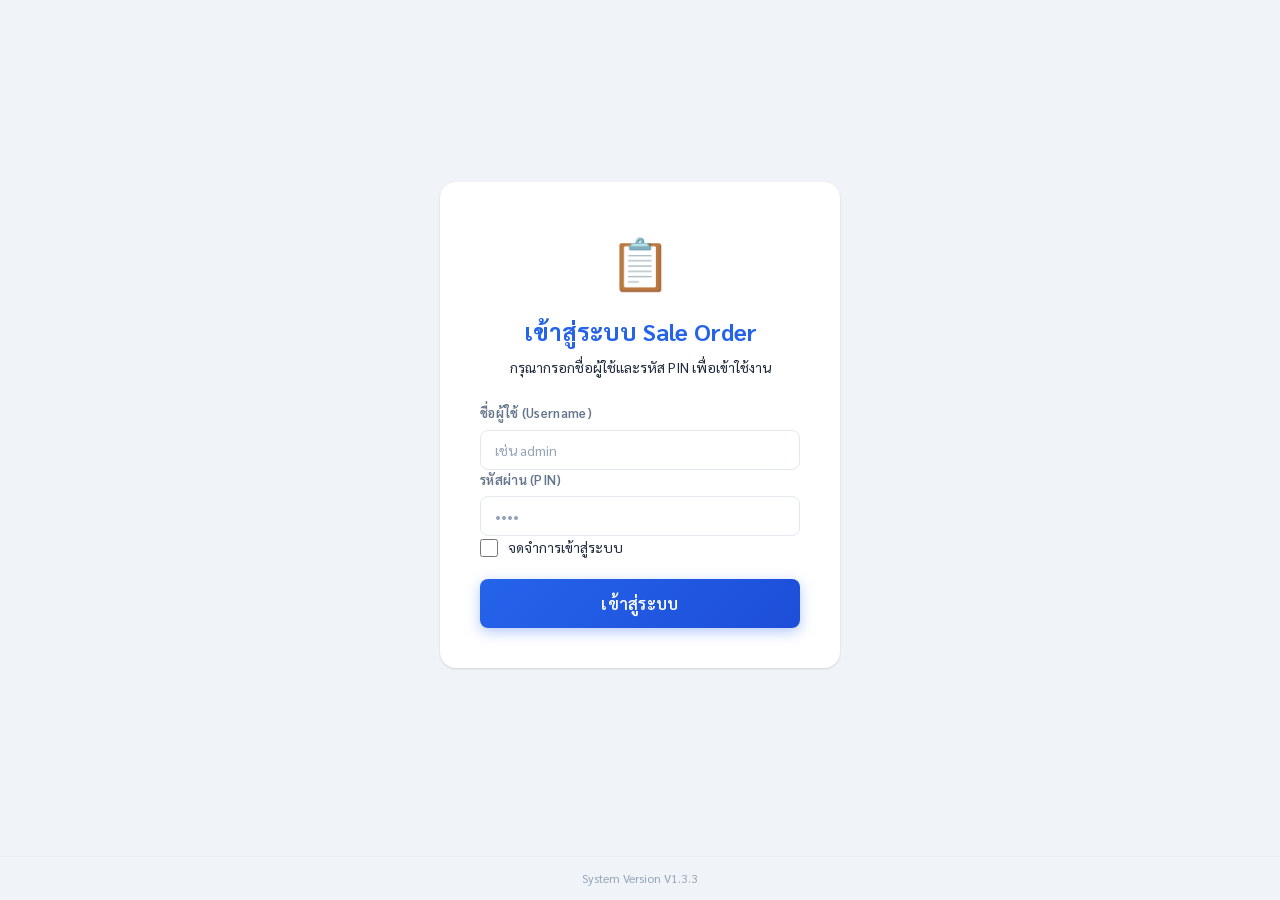
==== commit 740afe54: "fixed notify hosting Signed-off-by: ntu6008111004 <69392918+ntu6008111004@users.noreply.github.com>" ====
--- a/history.html
+++ b/history.html
@@ -21,9 +21,23 @@
     .btn-print { padding:6px 12px; border:1.5px solid #10b981; background:#ecfdf5; color:#10b981; border-radius:6px; cursor:pointer; font-size:12px; font-weight:600; transition:all .2s; font-family:'Sarabun',sans-serif; }
     .btn-print:hover { background:#10b981; color:#fff; }
     
-    .search-box { margin-bottom: 20px; position: relative; }
-    .search-box input { width: 100%; padding: 12px 16px; border: 2px solid #e2e8f0; border-radius: 12px; font-size: 14px; outline: none; transition: all .2s; }
+    .search-filter-container { display: flex; flex-direction: column; gap: 24px; margin-bottom: 30px; background: #fff; padding: 24px; border-radius: 16px; border: 1px solid #e2e8f0; box-shadow: 0 4px 15px rgba(0,0,0,0.03); }
+    .filter-group { display: flex; gap: 16px; align-items: flex-end; flex-wrap: wrap; padding-bottom: 20px; border-bottom: 1px dashed #f1f5f9; }
+    .search-group { width: 100%; }
+    
+    .date-input-container { display: flex; flex-direction: column; gap: 6px; }
+    .date-input-container label { font-size: 11px; font-weight: 700; color: #64748b; text-transform: uppercase; margin-left: 2px; display: block; }
+    
+    /* Using styles from style.css but with local sizing for history page */
+    .date-input-wrapper { width: 180px; }
+    .date-input-wrapper input[type="text"] { font-size: 14px; padding: 10px 12px; height: 44px; display: block; width: 100%; box-sizing: border-box; }
+    .picker-btn { height: 44px; width: 44px; flex-shrink: 0; }
+    
+    .search-box input { width: 100%; height: 48px; padding: 10px 16px; border: 2px solid #e2e8f0; border-radius: 12px; font-size: 15px; outline: none; transition: all .2s; box-sizing: border-box; font-family: 'Sarabun', sans-serif; }
     .search-box input:focus { border-color: #3b82f6; box-shadow: 0 0 0 4px rgba(59,130,246,0.1); }
+    
+    .btn-reset-filter { padding: 0 24px; background: #f8fafc; color: #64748b; border: 1.5px solid #e2e8f0; border-radius: 10px; font-size: 14px; font-weight: 600; cursor: pointer; transition: all .2s; height: 44px; line-height: 42px; box-sizing: border-box; margin-bottom: 0; }
+    .btn-reset-filter:hover { background: #f1f5f9; color: #0f172a; border-color: #cbd5e1; }
 
     .status-badge { padding: 4px 8px; border-radius: 6px; font-size: 11px; font-weight: 700; text-transform: uppercase; }
     .status-pending { background: #fef08a; color: #854d0e; }
@@ -115,8 +129,31 @@
       <h2>รายการใบสั่งขายทั้งหมด</h2>
     </div>
     <div class="card-body">
-      <div class="search-box">
-        <input type="text" id="searchInput" placeholder="ค้นหาด้วยเลขที่ SO หรือ ชื่อลูกค้า..." oninput="filterOrders()">
+      <div class="search-filter-container">
+        <div class="filter-group">
+          <div class="date-input-container">
+            <label>จากวันที่ (From Date)</label>
+            <div class="date-input-wrapper">
+              <input type="text" id="startDateDisplay" placeholder="วว/ดด/ปปปป" maxlength="10">
+              <input type="date" id="startDate" class="hidden-picker" onchange="syncDateDisplay(this, 'startDateDisplay'); filterOrders();">
+              <button type="button" class="picker-btn" onclick="togglePicker('startDate')">📅</button>
+            </div>
+          </div>
+          <div class="date-input-container">
+            <label>ถึงวันที่ (To Date)</label>
+            <div class="date-input-wrapper">
+              <input type="text" id="endDateDisplay" placeholder="วว/ดด/ปปปป" maxlength="10">
+              <input type="date" id="endDate" class="hidden-picker" onchange="syncDateDisplay(this, 'endDateDisplay'); filterOrders();">
+              <button type="button" class="picker-btn" onclick="togglePicker('endDate')">📅</button>
+            </div>
+          </div>
+          <button class="btn-reset-filter" onclick="resetFilters()">ล้างค่า</button>
+        </div>
+        <div class="search-group">
+          <div class="search-box">
+            <input type="text" id="searchInput" placeholder="ค้นหาด้วย เลขที่ SO, ชื่อลูกค้า หรือ พนักงานขาย..." oninput="filterOrders()">
+          </div>
+        </div>
       </div>
 
       <div class="table-wrapper">
@@ -168,7 +205,22 @@
   const itemsPerPage = 10;
   document.addEventListener('DOMContentLoaded', () => {
     Auth.checkAuth();
+    
+    // Set default dates to today (Local Time YYYY-MM-DD)
+    const now = new Date();
+    const todayISO = now.getFullYear() + '-' + 
+                  String(now.getMonth() + 1).padStart(2, '0') + '-' + 
+                  String(now.getDate()).padStart(2, '0');
+    
+    document.getElementById('startDate').value = todayISO;
+    document.getElementById('endDate').value = todayISO;
+    
+    syncDateDisplay(document.getElementById('startDate'), 'startDateDisplay');
+    syncDateDisplay(document.getElementById('endDate'), 'endDateDisplay');
+    
     loadOrders();
+    
+    initDisplayManualInput();
     
     window.addEventListener('so_orders_updated', (e) => {
        const newOrders = e.detail || [];
@@ -178,6 +230,11 @@
        }
     });
   });
+
+  function getLocalToday() {
+    const now = new Date();
+    return `${now.getFullYear()}-${String(now.getMonth() + 1).padStart(2, '0')}-${String(now.getDate()).padStart(2, '0')}`;
+  }
   function formatDate(val) {
     if (!val) return '-';
     if (typeof val === 'string' && val.indexOf('T') !== -1 && val.indexOf('Z') !== -1) {
@@ -191,6 +248,46 @@
       } catch(e) { return val; }
     }
     return val;
+  }
+
+  function togglePicker(id) {
+    const el = document.getElementById(id);
+    if (el && el.showPicker) {
+      el.showPicker();
+    } else if (el) {
+      el.focus();
+      el.click();
+    }
+  }
+
+  function syncDateDisplay(input, displayId) {
+    if (!input.value) {
+      document.getElementById(displayId).value = "";
+      return;
+    }
+    const [y, m, d] = input.value.split('-');
+    const beYear = parseInt(y) + 543;
+    document.getElementById(displayId).value = `${d}/${m}/${beYear}`;
+  }
+
+  // To allow manual typing in display field if needed, but primarily for auto-sync
+  function initDisplayManualInput() {
+    const displays = ['startDateDisplay', 'endDateDisplay'];
+    displays.forEach(id => {
+      const displayEl = document.getElementById(id);
+      const pickerId = id.replace('Display', '');
+      const pickerEl = document.getElementById(pickerId);
+      
+      displayEl.addEventListener('blur', function() {
+        const val = this.value;
+        if (/^\d{2}\/\d{2}\/\d{4}$/.test(val)) {
+          const [d, m, yBE] = val.split('/');
+          const yAD = parseInt(yBE) - 543;
+          pickerEl.value = `${yAD}-${m}-${d}`;
+          filterOrders();
+        }
+      });
+    });
   }
 
   async function loadOrders() {
@@ -210,12 +307,73 @@
     }
   }
 
+  function resetFilters() {
+    document.getElementById('searchInput').value = '';
+    const todayISO = getLocalToday();
+    document.getElementById('startDate').value = todayISO;
+    document.getElementById('endDate').value = todayISO;
+    syncDateDisplay(document.getElementById('startDate'), 'startDateDisplay');
+    syncDateDisplay(document.getElementById('endDate'), 'endDateDisplay');
+    currentPage = 1;
+    renderTable();
+  }
+
   function renderTable() {
-    const input = document.getElementById('searchInput').value.toLowerCase();
-    const filtered = allOrders.filter(o => 
-      o.SO_Number.toLowerCase().includes(input) || 
-      (o.Customer_Name || '').toLowerCase().includes(input)
-    );
+    const searchText = document.getElementById('searchInput').value.trim().toLowerCase();
+    const startDateVal = document.getElementById('startDate').value;
+    const endDateVal = document.getElementById('endDate').value;
+    
+    // Split search into fragments for multi-word partial matching (e.g. "หน่อย จ้ะ")
+    const searchFragments = searchText.split(/\s+/).filter(f => f.length > 0);
+
+    const filtered = allOrders.filter(o => {
+      // 1. Date Range Filter
+      if (startDateVal || endDateVal) {
+        if (!o.SO_Date) return false;
+        
+        let orderDateStr = null;
+        const dateRaw = String(o.SO_Date);
+        
+        if (dateRaw.includes('/')) {
+          // It's likely DD/MM/YYYY (BE or AD) from formatGASDate
+          const parts = dateRaw.split('/');
+          if (parts.length === 3) {
+            const day = parts[0].padStart(2, '0');
+            const month = parts[1].padStart(2, '0');
+            let year = parseInt(parts[2], 10);
+            if (year > 2400) year -= 543; // Convert BE (e.g. 2569) back to AD (e.g. 2026) for comparison
+            orderDateStr = `${year}-${month}-${day}`;
+          }
+        } else if (dateRaw.includes('-')) {
+           // Maybe YYYY-MM-DD
+           orderDateStr = dateRaw.split('T')[0];
+        }
+
+        if (!orderDateStr) return false;
+        
+        if (startDateVal && orderDateStr < startDateVal) return false;
+        if (endDateVal && orderDateStr > endDateVal) return false;
+      }
+
+      // 2. Search Text Filter (Multi-fragment partial match)
+      if (searchFragments.length > 0) {
+        const soNum = (o.SO_Number || '').toLowerCase();
+        const custName = (o.Customer_Name || '').toLowerCase();
+        const salesName = (o.Sales_Name || '').toLowerCase();
+        const salesId = (o.Sales_ID || '').toLowerCase();
+
+        const allFragmentsMatch = searchFragments.every(fragment => {
+          return soNum.includes(fragment) || 
+                 custName.includes(fragment) || 
+                 salesName.includes(fragment) || 
+                 salesId.includes(fragment);
+        });
+
+        if (!allFragmentsMatch) return false;
+      }
+
+      return true;
+    });
 
     const totalPages = Math.ceil(filtered.length / itemsPerPage);
     const start = (currentPage - 1) * itemsPerPage;
@@ -424,7 +582,7 @@
 </script>
 <script src="./js/auth.js"></script>
 <footer class="system-footer">
-  System Version V1.2.4
+  System Version V1.3.3
 </footer>
 </body>
 </html>
--- a/css/style.css
+++ b/css/style.css
@@ -379,6 +379,7 @@
 /* ─── Product Table ──────────────────────────── */
 .table-wrapper {
   overflow-x: auto;
+  -webkit-overflow-scrolling: touch;
   margin: 0 -24px;
   padding: 0 24px;
 }
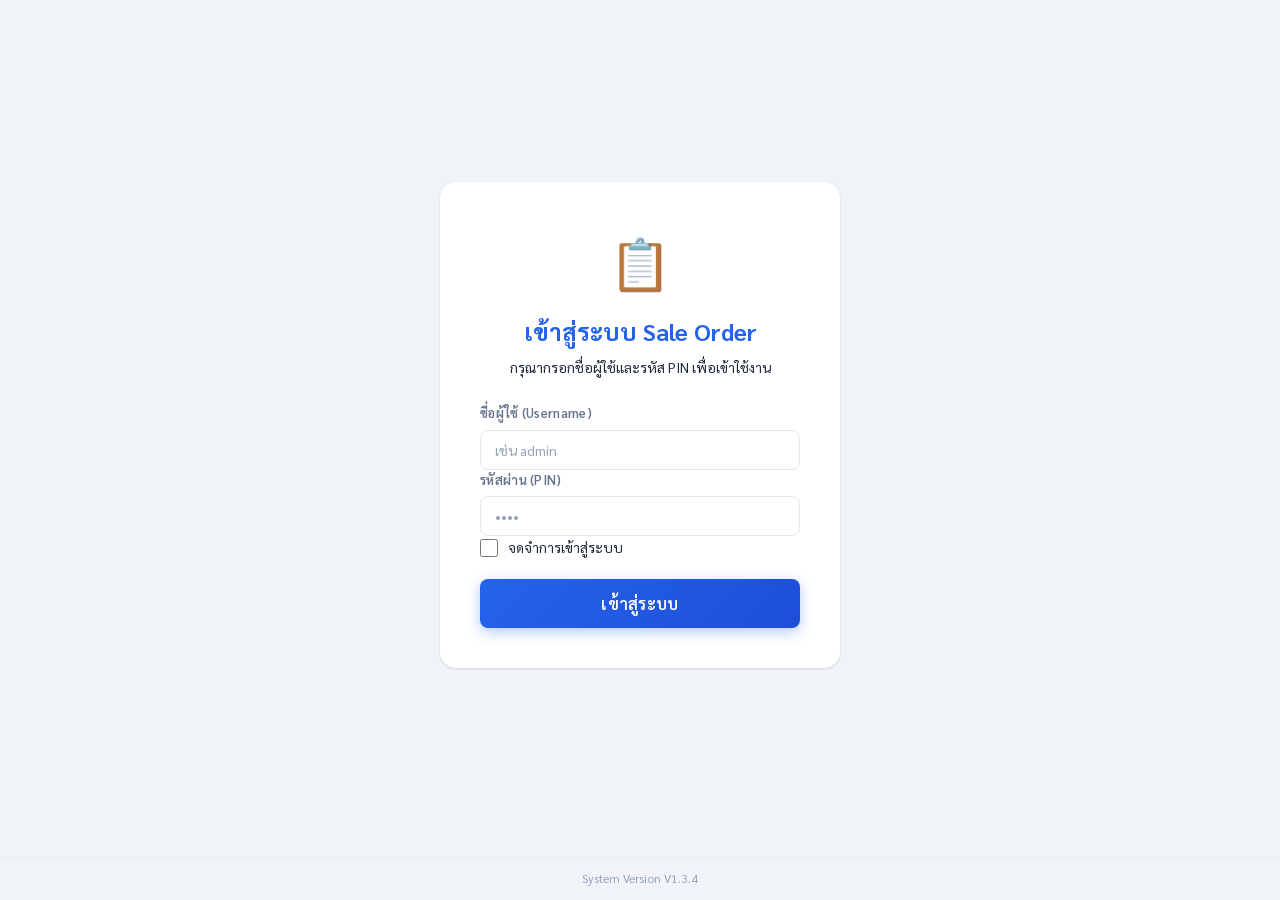
==== commit c315a6a3: "footer version 1.3.4 Signed-off-by: ntu6008111004 <69392918+ntu6008111004@users.noreply.github.com>" ====
--- a/history.html
+++ b/history.html
@@ -582,7 +582,7 @@
 </script>
 <script src="./js/auth.js"></script>
 <footer class="system-footer">
-  System Version V1.3.3
+  System Version V1.3.4
 </footer>
 </body>
 </html>
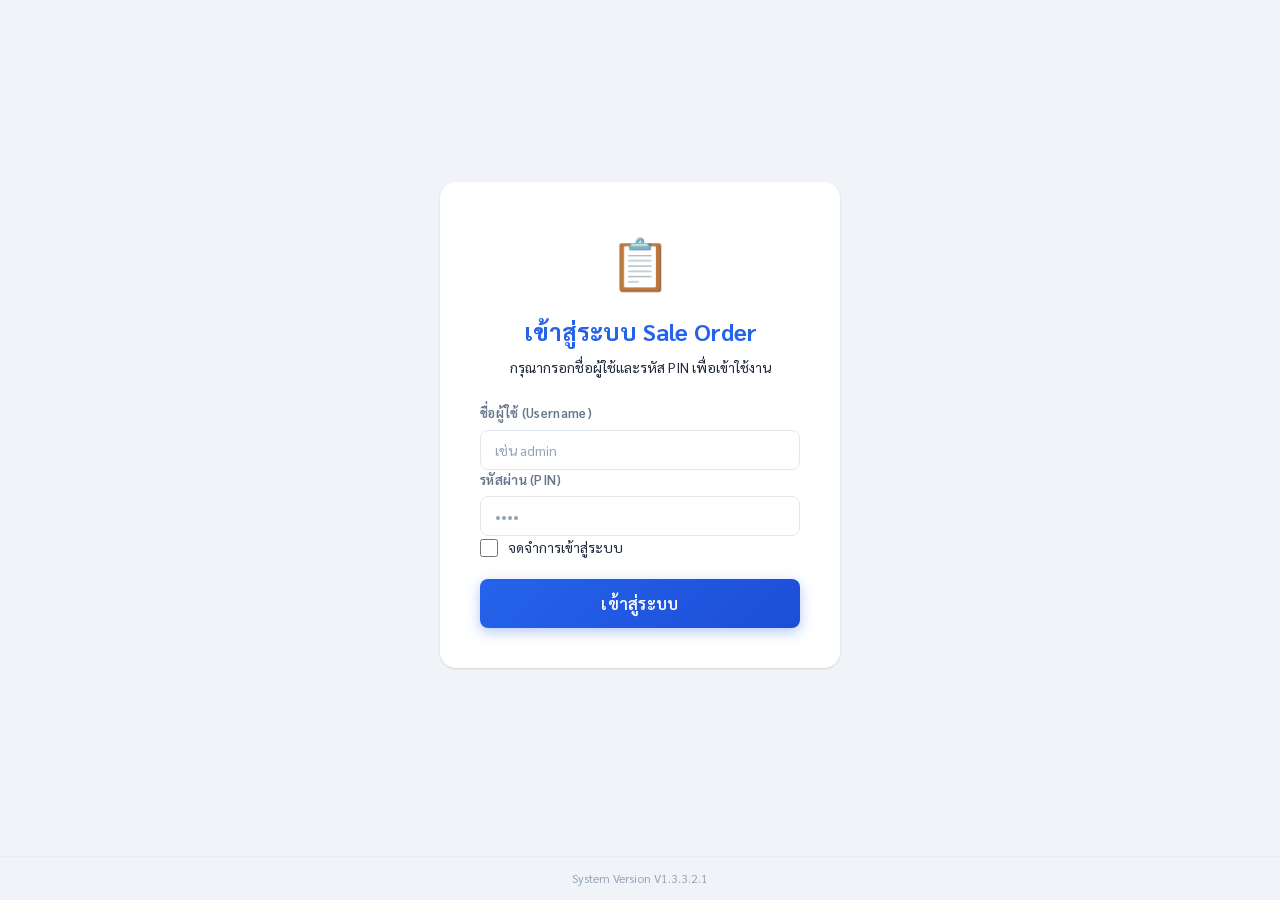
==== commit 2da758f3: "fix bug mobile Signed-off-by: ntu6008111004 <69392918+ntu6008111004@users.noreply.github.com>" ====
--- a/history.html
+++ b/history.html
@@ -5,6 +5,9 @@
   <meta name="viewport" content="width=device-width, initial-scale=1">
   <title>ระบบออกใบสั่งขาย - ประวัติการขาย</title>
   <link rel="stylesheet" href="./css/style.css">
+  <link rel="icon" type="image/png" href="image/logo.png">
+  <link rel="apple-touch-icon" href="image/logo.png">
+  <link rel="manifest" href="manifest.json">
   <style>
     .nav-bar { display:flex; gap:8px; padding:12px 24px; background:#f1f5f9; border-bottom:1px solid #e2e8f0; flex-wrap:wrap; }
     .nav-bar a { padding:8px 16px; border-radius:8px; text-decoration:none; font-weight:600; font-size:13px; color:#64748b; transition:all .2s; cursor:pointer; }
@@ -556,6 +559,11 @@
               renderTable();
               // Show success notification
               Auth.showNotification('สำเร็จ', `ทำรายการ ${actionText} ใบสั่งขาย ${so} เรียบร้อยแล้ว`, '🎉');
+              
+              // Force reload to ensure fresh data and avoid delayed updates
+              setTimeout(() => {
+                window.location.reload();
+              }, 1500);
             } else {
               Auth.showNotification('เกิดข้อผิดพลาด', res.message || res.error, '❌');
             }
@@ -582,7 +590,7 @@
 </script>
 <script src="./js/auth.js"></script>
 <footer class="system-footer">
-  System Version V1.3.4
+  System Version V1.3.3.2.1
 </footer>
 </body>
 </html>
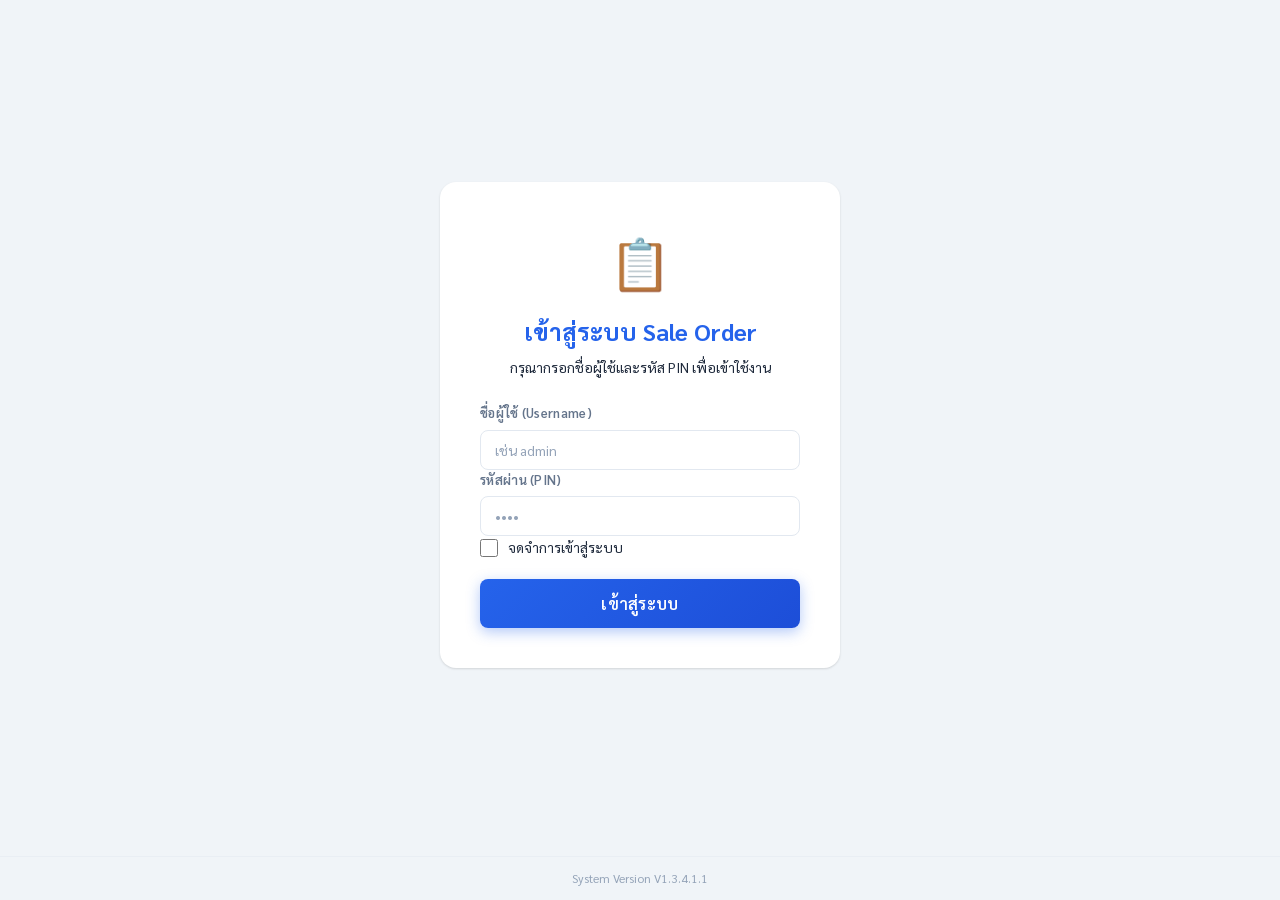
==== commit e23d1381: "update add on patten Signed-off-by: ntu6008111004 <69392918+ntu6008111004@users.noreply.github.com>" ====
--- a/history.html
+++ b/history.html
@@ -590,7 +590,7 @@
 </script>
 <script src="./js/auth.js"></script>
 <footer class="system-footer">
-  System Version V1.3.3.2.1
+  System Version V1.3.4.1.1
 </footer>
 </body>
 </html>
